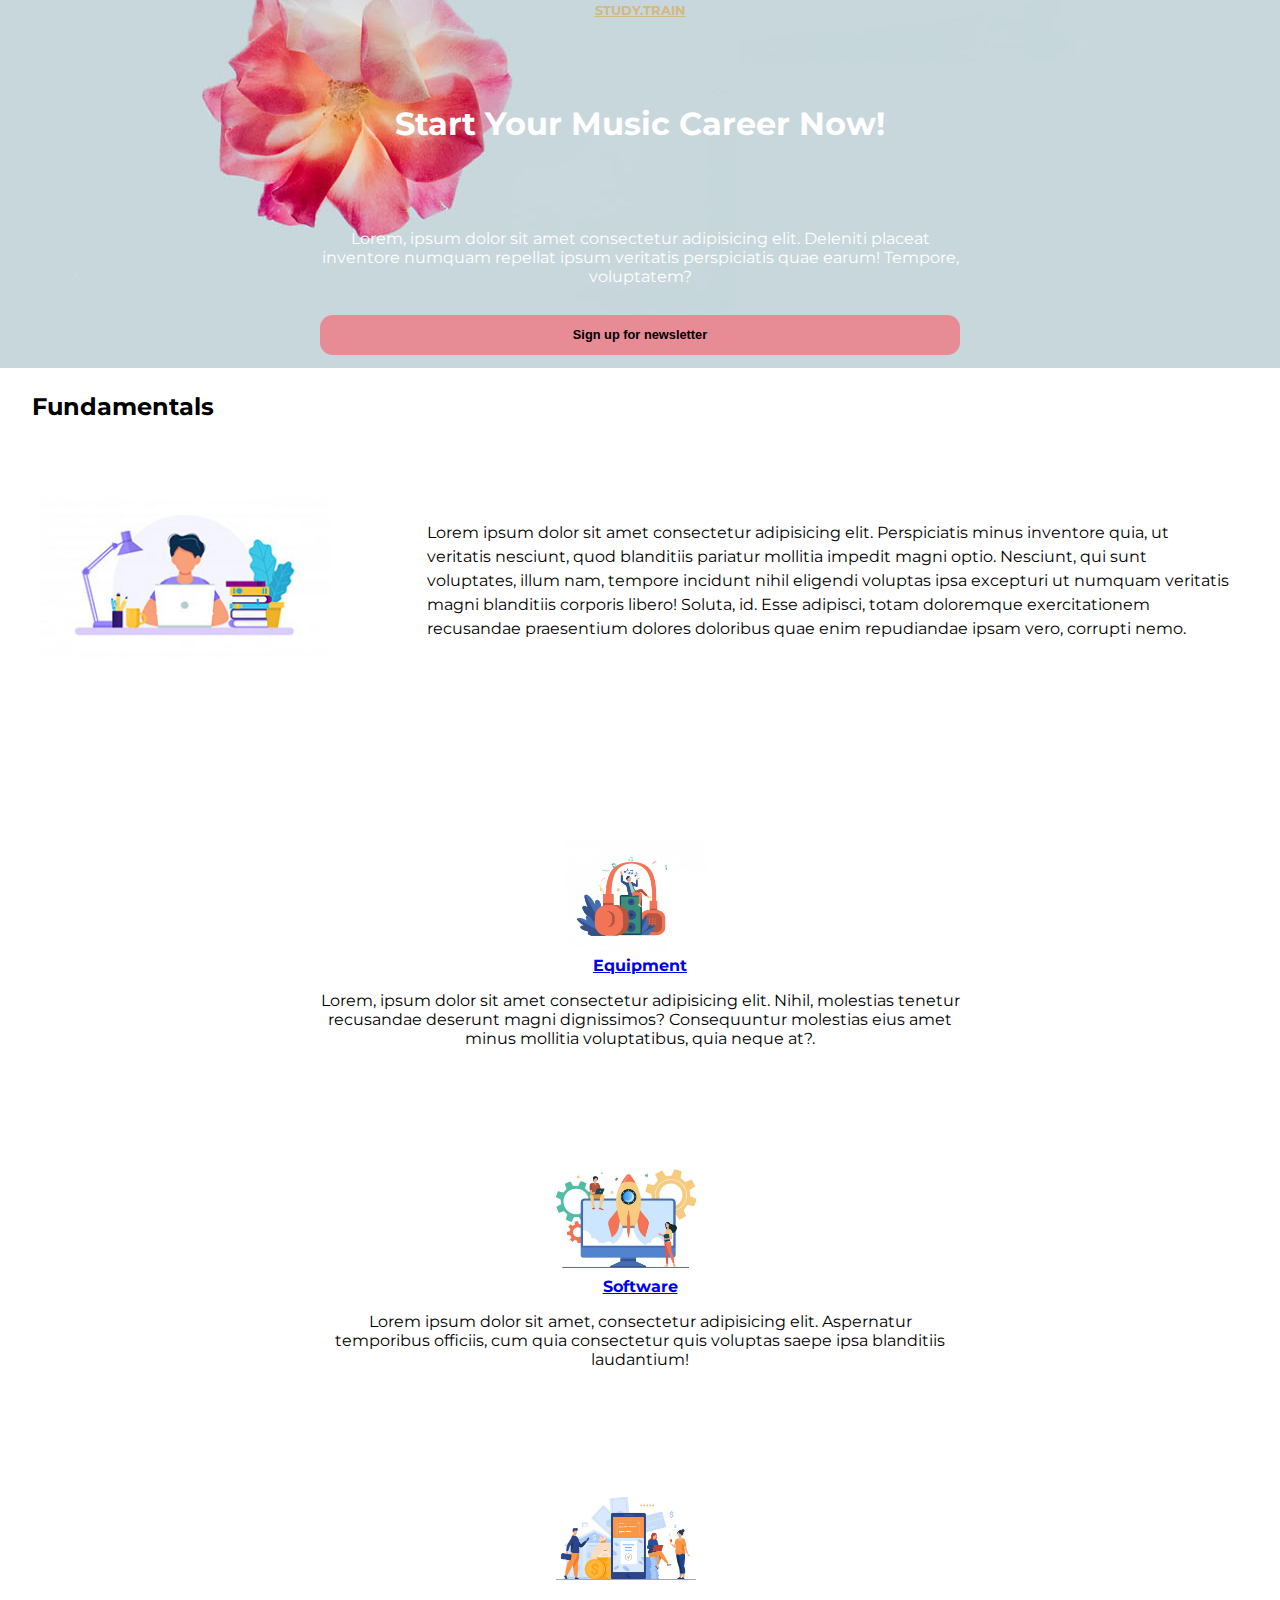
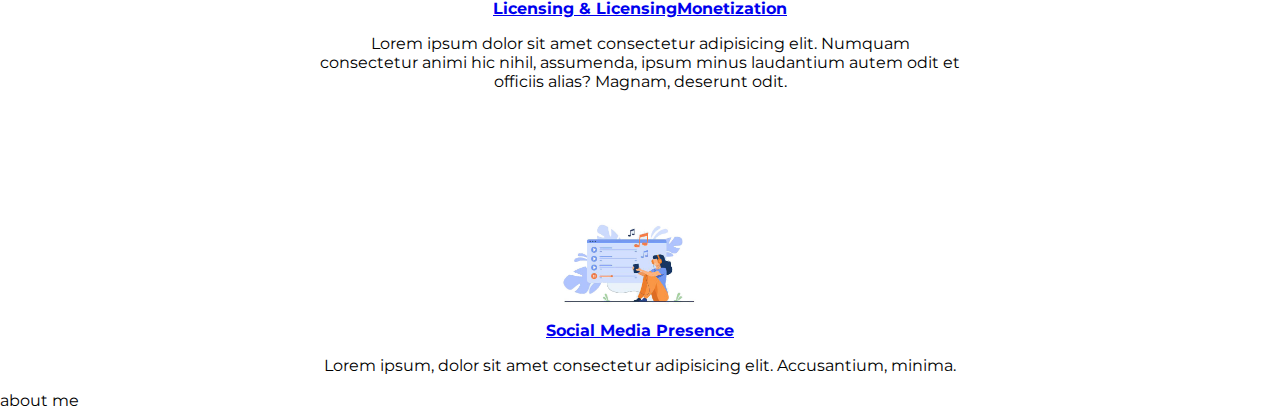
==== index.html @ 7483983b "Refactored-Repository" ====
<!DOCTYPE html>
<html lang="en">
<head>
    <meta charset="UTF-8">
    <meta http-equiv="X-UA-Compatible" content="IE=edge">
    <meta name="viewport" content="width=device-width, initial-scale=1.0">
    <title>Document</title>
    <link rel="stylesheet" href="css/main.css">
    
</head>
<body>
    <div class="hero-bg">
        <section class="top">
            <header>
                <a href="#">Study.Train</a>
            </header>

            <h1>Start Your Music Career Now!</h1>

            <p>Lorem, ipsum dolor sit amet consectetur adipisicing elit. Deleniti placeat inventore numquam repellat ipsum veritatis perspiciatis quae earum! Tempore, voluptatem?</p>

            <input type="button" value="Sign up for newsletter">

        </section>
    </div>
    
    

    <section class="Fundamentals">
        <h2>Fundamentals</h2>
        
        <div class="Fundamentals-Title">
            <div class="right-col">
                <img src="images/1Study.jpg" alt="Boy studying Graphic">
            </div>
            
            

            <p>Lorem ipsum dolor sit amet consectetur adipisicing elit. Perspiciatis minus inventore quia, ut veritatis nesciunt, quod blanditiis pariatur mollitia impedit magni optio. Nesciunt, qui sunt voluptates, illum nam, tempore incidunt nihil eligendi voluptas ipsa excepturi ut numquam veritatis magni blanditiis corporis libero! Soluta, id. Esse adipisci, totam doloremque exercitationem recusandae praesentium dolores doloribus quae enim repudiandae ipsam vero, corrupti nemo.</p>
        </div>
    </section>

    <section class="topics">
        <div class="Topic-E">
            <img src="images/Equipment.jpg" alt="Equipment Graphic">
           
            <a href="#">Equipment</a>

            <p>Lorem, ipsum dolor sit amet consectetur adipisicing elit. Nihil, molestias tenetur recusandae deserunt magni dignissimos? Consequuntur molestias eius amet minus mollitia voluptatibus, quia neque at?.</p>

        </div>
           
        <div class="Topic-S">
            <img src="images/Software.jpg" alt="Software Graphic">
           
            <a href="#">Software</a>

            <p>Lorem ipsum dolor sit amet, consectetur adipisicing elit. Aspernatur temporibus officiis, cum quia consectetur quis voluptas saepe ipsa blanditiis laudantium!</p>

        </div>

        <div class="Topic-LM">
            <img src="images/LicensingMonetization.jpg" alt="Licensing Graphic">
           
            <a href="#">Licensing & LicensingMonetization</a>

            <p>Lorem ipsum dolor sit amet consectetur adipisicing elit. Numquam consectetur animi hic nihil, assumenda, ipsum minus laudantium autem odit et officiis alias? Magnam, deserunt odit.</p>
            
        </div>

        <div class="Topic-M">
            <img src="images/SocialMedia.jpg" alt="Social Media Graphic">
            
            <a href="#">Social Media Presence</a>

            <p>Lorem ipsum, dolor sit amet consectetur adipisicing elit. Accusantium, minima.</p>

        </div>

            
        
    </section>

     <section class="bot"> about me
        
        <a href=""></a>

    </section>

</body>
</html>
---- css/main.css ----
@import url('https://fonts.googleapis.com/css2?family=Montserrat:wght@400;700&display=swap');

/* Custom Properties */

:root {
    --leading: 1.5em;
}

body {
    font-family: 'Montserrat', sans-serif;
    margin: 0;   
    
}

h1 {
    font-weight: bold;
    padding: 2em;
    font-size: 2rem;
    
}

.hero-bg {
    background: url(../images/blueflowersbg.jpg);
    background-position: 0%;
    color: rgb(255, 255, 255);
    text-align: center;
}

.right-col {
    text-align: center;
    height: 10%;
    font-weight: 50%;
    font-size: 10;
    margin-bottom: 0%;
    padding-bottom: 0%;
}
.Fundamentals {
    margin-left: 2em;
    margin-right: 2em;
    
}

.Fundamentals-Title {
    text-align: center;
    font-size: 1rem;
    margin-top: 0%;
    padding-right: 1em;
    padding-left: 1em;
}

.Fundamentals p {
    text-align: center;
    margin-top: 1em;
    line-height: var(--leading);
    font-size: 1rem;
    display: table;
}


.hero-bg a {
    color: rgb(212, 183, 129);
    text-align: center;
    font-weight: bold;
    font-size: .8rem;
    text-transform: uppercase;
}

input[type=button] {
    background-color: #e78b95;
    border: none;
    width: 50%;
    font-weight: bold;
    padding: 1em 0;
    border-radius: 1em;
    margin-top: 1em;
    margin-bottom: 1em;
    font-size: .8em;
    cursor: pointer;
}

input[type=button]:hover {
    background-color: #ce7b85;
  

}

img {
    margin-left: -1.8em;
}

.topics {
    padding-top: 8em;
    margin-left: 3em;
    margin-right: 3em;
    text-align: center;
}

.topics img {
    max-height: 50%;
    max-width: 50%;
    cursor: pointer;
}

.Topic-E {
     text-align: center;

    
}
.Topic-S {
    padding-top: 6em;
    text-align: center;
    display: block;
}
.Topic-LM {
    padding-top: 6em;
    text-align: center;
    display: block;
}
.Topic-M {
    display: block;
    padding-top: 6em;
    text-align: center;
    
}

.Topic-img {
    text-align: center;
}

h2 {
    margin-top: 1em;
    text-align: center;
}

.top {
    margin-bottom: 1em;
}

h6 {
    text-align: center;
    font-weight: bold;
}

.topics a {
    font-weight: bold;
    display: block;
}

.top {
    animation: fadeIn 2s forwards;
}

@keyframes fadeIn {
    from {
        opacity: 0;
        transform: translateY(-2em)
    }
    to {
        opacity: 1;
        transform: translateY(0)
    }
}

.Fundamentals {
    animation: fadeIn 4s forwards;
}

@keyframes fadeIn {
    from {
        opacity: 0;
        transform: translateY(-2em)
    }
    to {
        opacity: 1;
        transform: translateY(0)
    }
}

.topics {
    animation: fadeIn 5s forwards;
}

@keyframes fadeIn {
    from {
        opacity: 0;
        transform: translateY(-2em)
    }
    to {
        opacity: 1;
        transform: translateY(0)
    }
}

@media (min-width: 730px) {
    .top p {
        margin-left: 25%;
        margin-right: 25%;
    }

   
}

@media (min-width: 930px) {
    .Fundamentals-Title {
        display: flex;
        
    }
    .Fundamentals p {
        text-align: left;
        margin-top: 5em;
        width: 100%;
        margin-left: 8em;
    }
    .Fundamentals-Title img {
        width: 150%;
        margin-left: -3em;
        margin-right: 3em;
    }
    .Fundamentals h2 {
        text-align: left;
    }

    .topics img {
        max-height: 25%;
        max-width: 25%;
        cursor: pointer;
    }
    .topics {
        display: inline-block;
        margin-right: 20em;
        margin-left: 20em;
    }

}
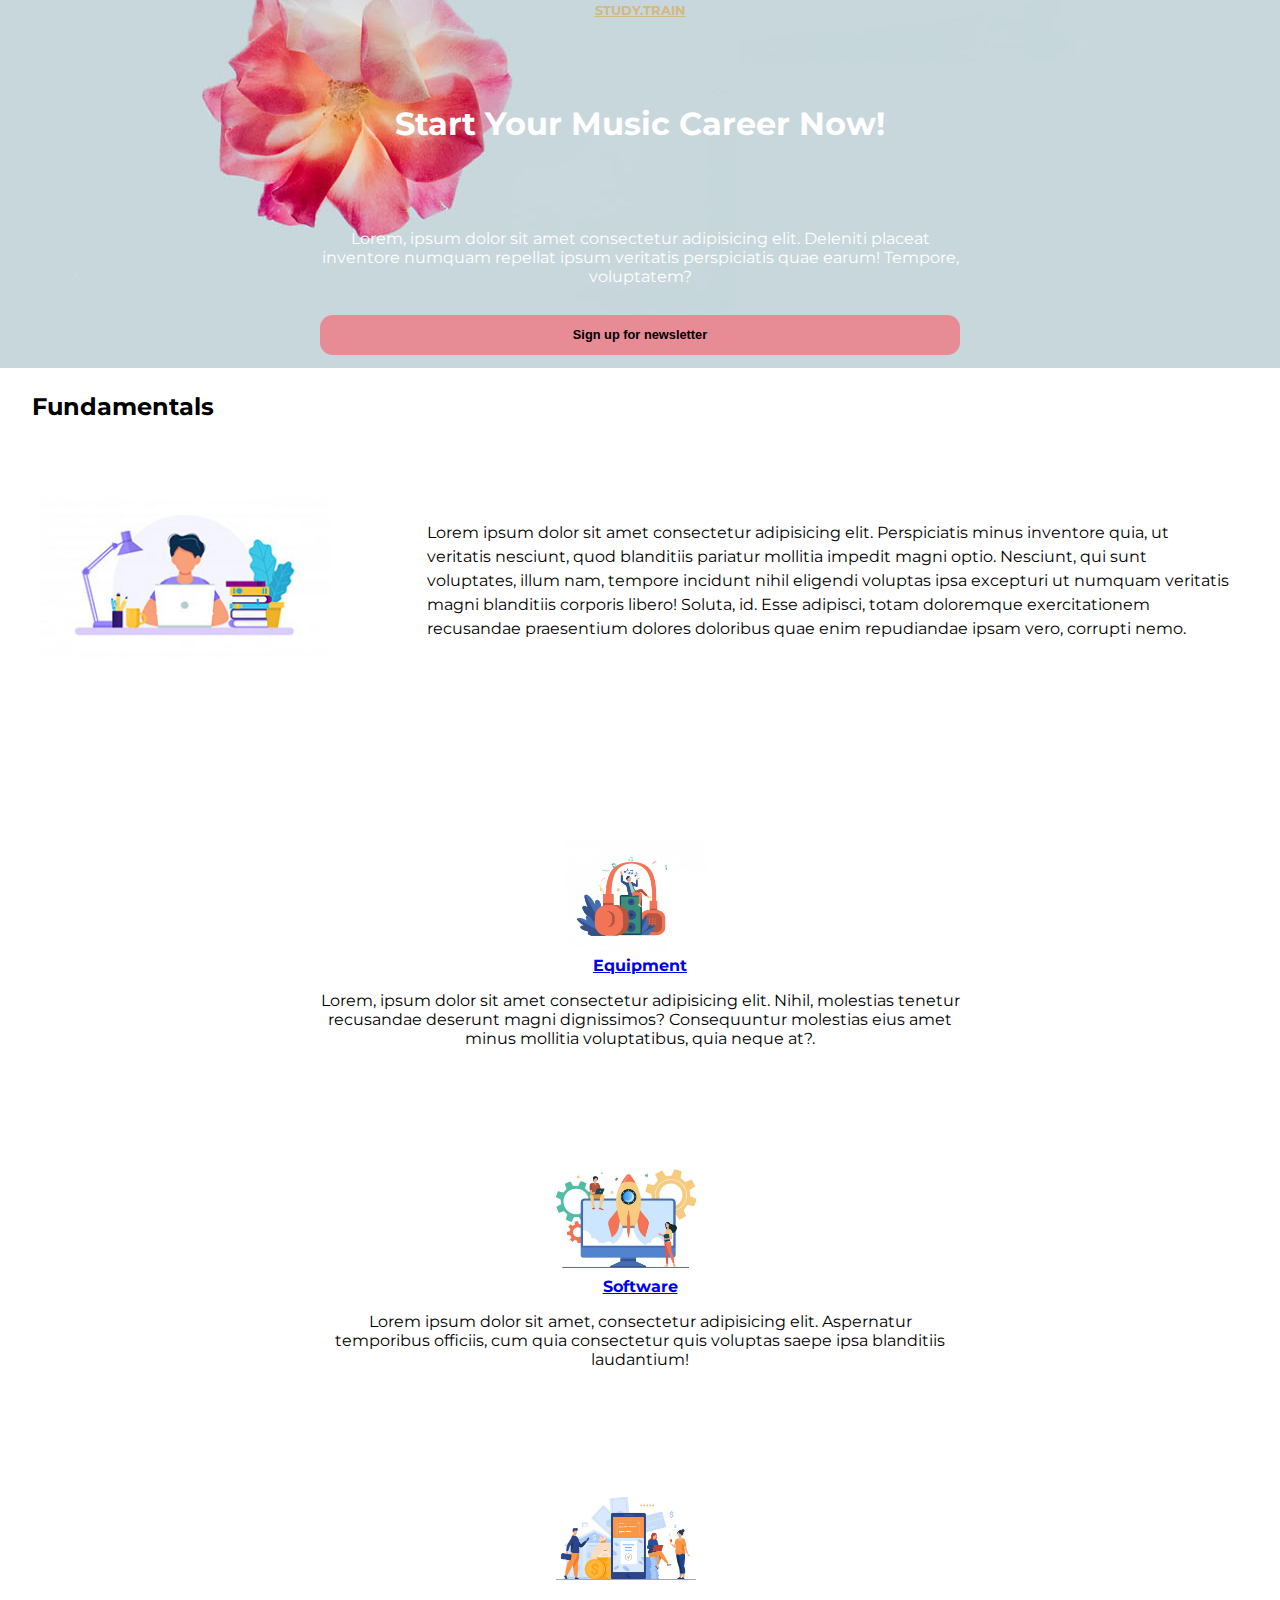
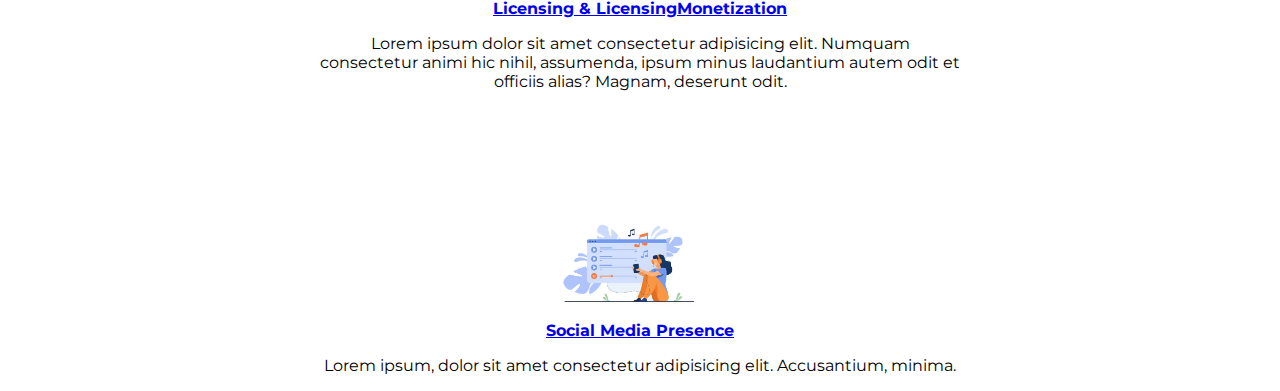
==== commit 2256b2e4: "Update index.html" ====
--- a/index.html
+++ b/index.html
@@ -76,16 +76,6 @@
             <p>Lorem ipsum, dolor sit amet consectetur adipisicing elit. Accusantium, minima.</p>
 
         </div>
-
-            
-        
     </section>
-
-     <section class="bot"> about me
-        
-        <a href=""></a>
-
-    </section>
-
 </body>
-</html>+</html>
